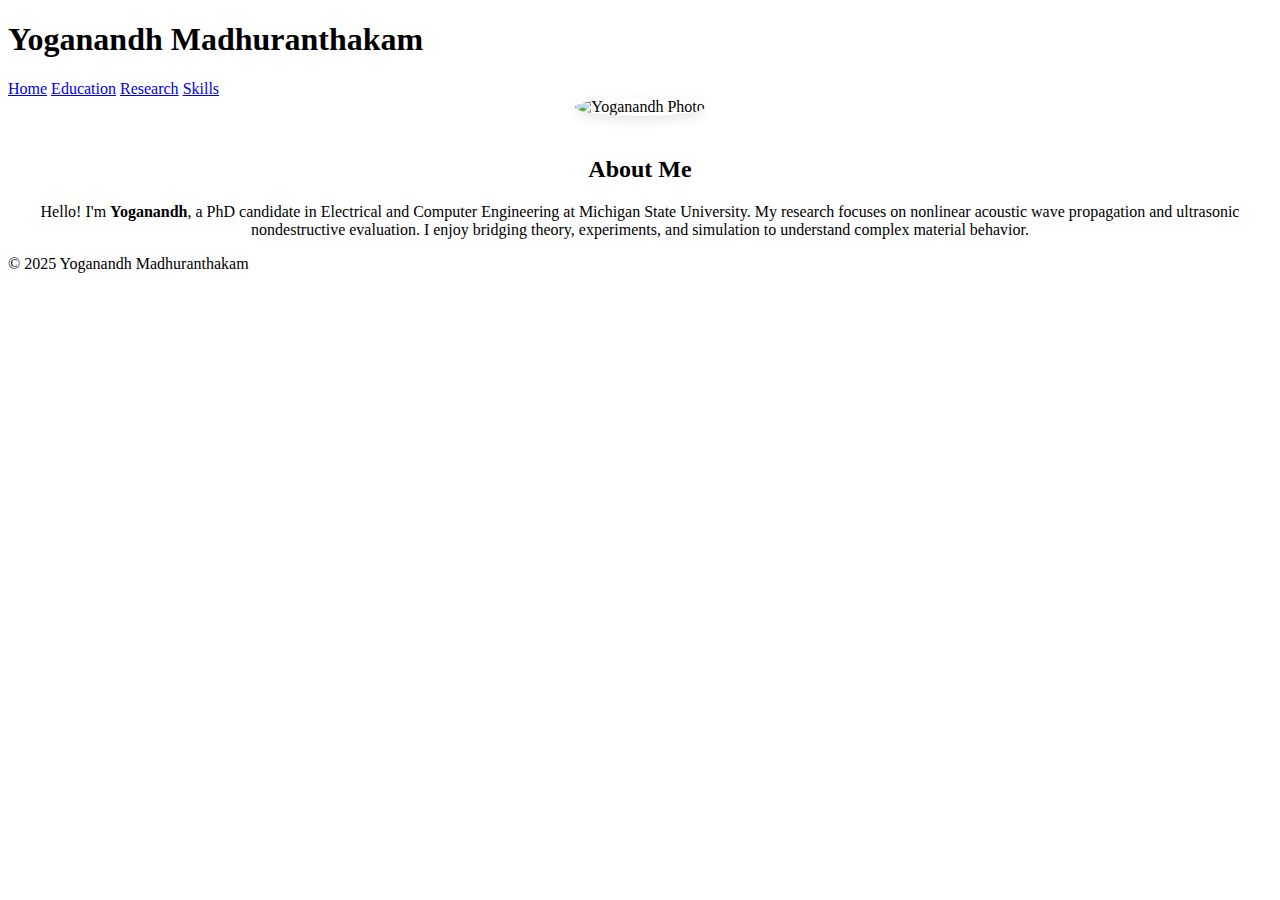
==== index.html @ ca3be44b "Create index.html" ====
<!DOCTYPE html>
<html lang="en">
<head>
  <meta charset="UTF-8" />
  <title>Yoganandh | Home</title>
  <link rel="stylesheet" href="style.css" />
</head>
<body>
  <header>
    <h1>Yoganandh Madhuranthakam</h1>
    <nav>
      <a href="index.html">Home</a>
      <a href="education.html">Education</a>
      <a href="research.html">Research</a>
      <a href="skills.html">Skills</a>
    </nav>
  </header>

  <main>
    <section style="text-align:center;">
      <img src="profile.jpg" alt="Yoganandh Photo" style="width:180px; height:180px; border-radius: 50%; box-shadow: 0 4px 12px rgba(0,0,0,0.1); margin-bottom: 20px;">
      <h2>About Me</h2>
      <p>Hello! I'm <strong>Yoganandh</strong>, a PhD candidate in Electrical and Computer Engineering at Michigan State University. My research focuses on nonlinear acoustic wave propagation and ultrasonic nondestructive evaluation. I enjoy bridging theory, experiments, and simulation to understand complex material behavior.</p>
    </section>
  </main>

  <footer>
    <p>© 2025 Yoganandh Madhuranthakam</p>
  </footer>
</body>
</html>
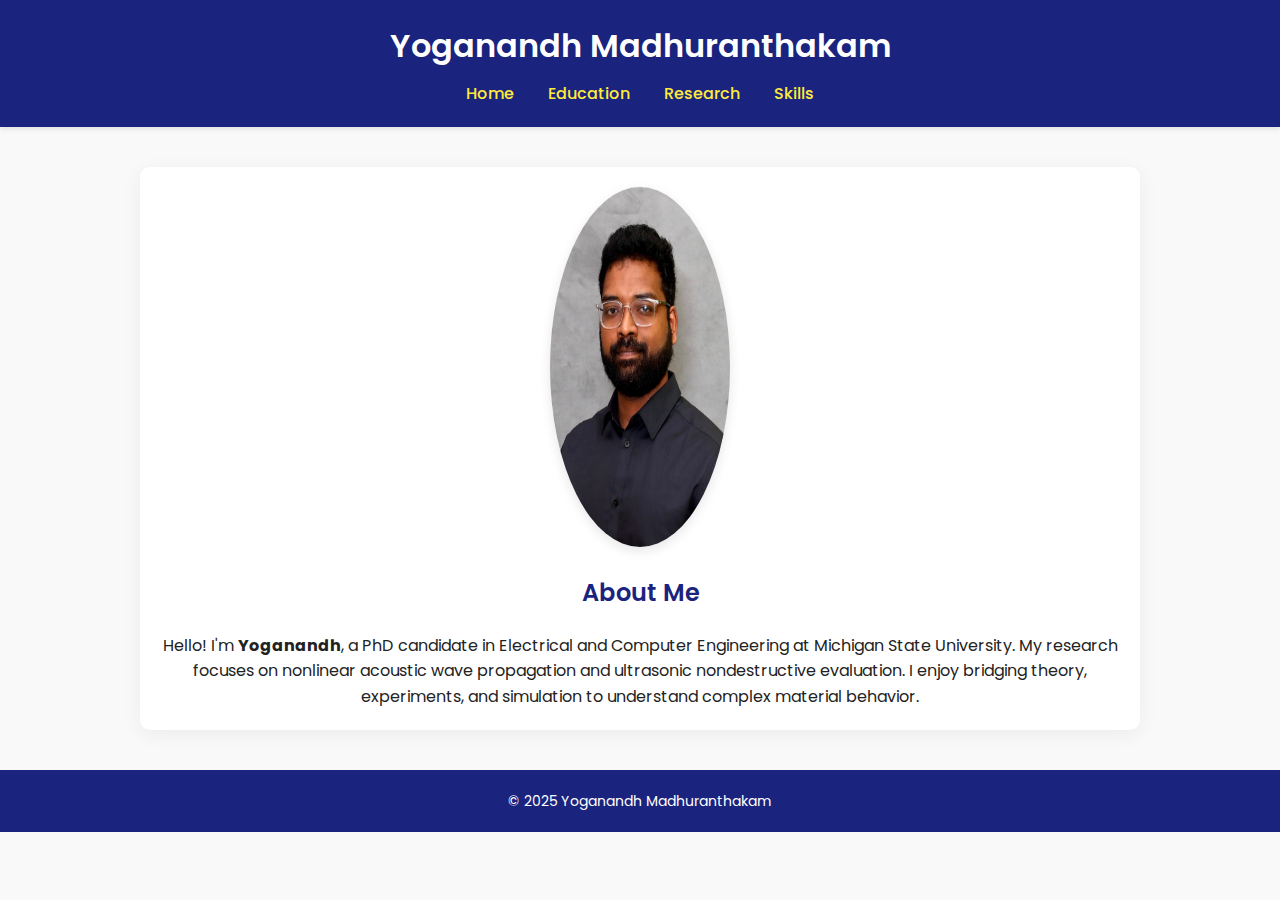
==== commit c1e5e700: "Update index.html" ====
--- a/index.html
+++ b/index.html
@@ -18,7 +18,7 @@
 
   <main>
     <section style="text-align:center;">
-      <img src="profile.jpg" alt="Yoganandh Photo" style="width:180px; height:180px; border-radius: 50%; box-shadow: 0 4px 12px rgba(0,0,0,0.1); margin-bottom: 20px;">
+      <img src="profile.jpg" alt="Yoganandh Photo" style="width:180px; height:360px; border-radius: 50%; box-shadow: 0 4px 12px rgba(0,0,0,0.1); margin-bottom: 20px;">
       <h2>About Me</h2>
       <p>Hello! I'm <strong>Yoganandh</strong>, a PhD candidate in Electrical and Computer Engineering at Michigan State University. My research focuses on nonlinear acoustic wave propagation and ultrasonic nondestructive evaluation. I enjoy bridging theory, experiments, and simulation to understand complex material behavior.</p>
     </section>
--- a/style.css
+++ b/style.css
@@ -0,0 +1,95 @@
+@import url('https://fonts.googleapis.com/css2?family=Poppins:wght@300;400;600&display=swap');
+
+* {
+  box-sizing: border-box;
+  margin: 0;
+  padding: 0;
+}
+
+body {
+  font-family: 'Poppins', sans-serif;
+  background-color: #f9f9f9;
+  color: #222;
+  line-height: 1.6;
+}
+
+header {
+  background-color: #1a237e;
+  color: white;
+  padding: 20px 0;
+  text-align: center;
+  position: sticky;
+  top: 0;
+  z-index: 1000;
+  box-shadow: 0 2px 5px rgba(0,0,0,0.1);
+}
+
+header h1 {
+  margin-bottom: 10px;
+  font-weight: 600;
+}
+
+nav {
+  margin-top: 10px;
+}
+
+nav a {
+  margin: 0 15px;
+  color: #ffeb3b;
+  text-decoration: none;
+  font-weight: 500;
+}
+
+nav a:hover {
+  color: #fff;
+  border-bottom: 2px solid #ffeb3b;
+}
+
+main {
+  max-width: 1000px;
+  margin: 40px auto;
+  padding: 20px;
+  background: white;
+  border-radius: 10px;
+  box-shadow: 0px 4px 20px rgba(0,0,0,0.06);
+}
+
+main h2 {
+  margin-bottom: 20px;
+  color: #1a237e;
+  font-weight: 600;
+}
+
+ul {
+  list-style-type: square;
+  padding-left: 20px;
+}
+
+ul li {
+  margin-bottom: 10px;
+}
+
+footer {
+  text-align: center;
+  padding: 20px;
+  background: #1a237e;
+  color: white;
+  font-size: 14px;
+  margin-top: 40px;
+}
+
+button, .button-link {
+  background-color: #1a237e;
+  color: white;
+  padding: 10px 18px;
+  text-decoration: none;
+  border: none;
+  border-radius: 5px;
+  font-weight: 500;
+  transition: 0.3s;
+}
+
+button:hover, .button-link:hover {
+  background-color: #3949ab;
+  cursor: pointer;
+}
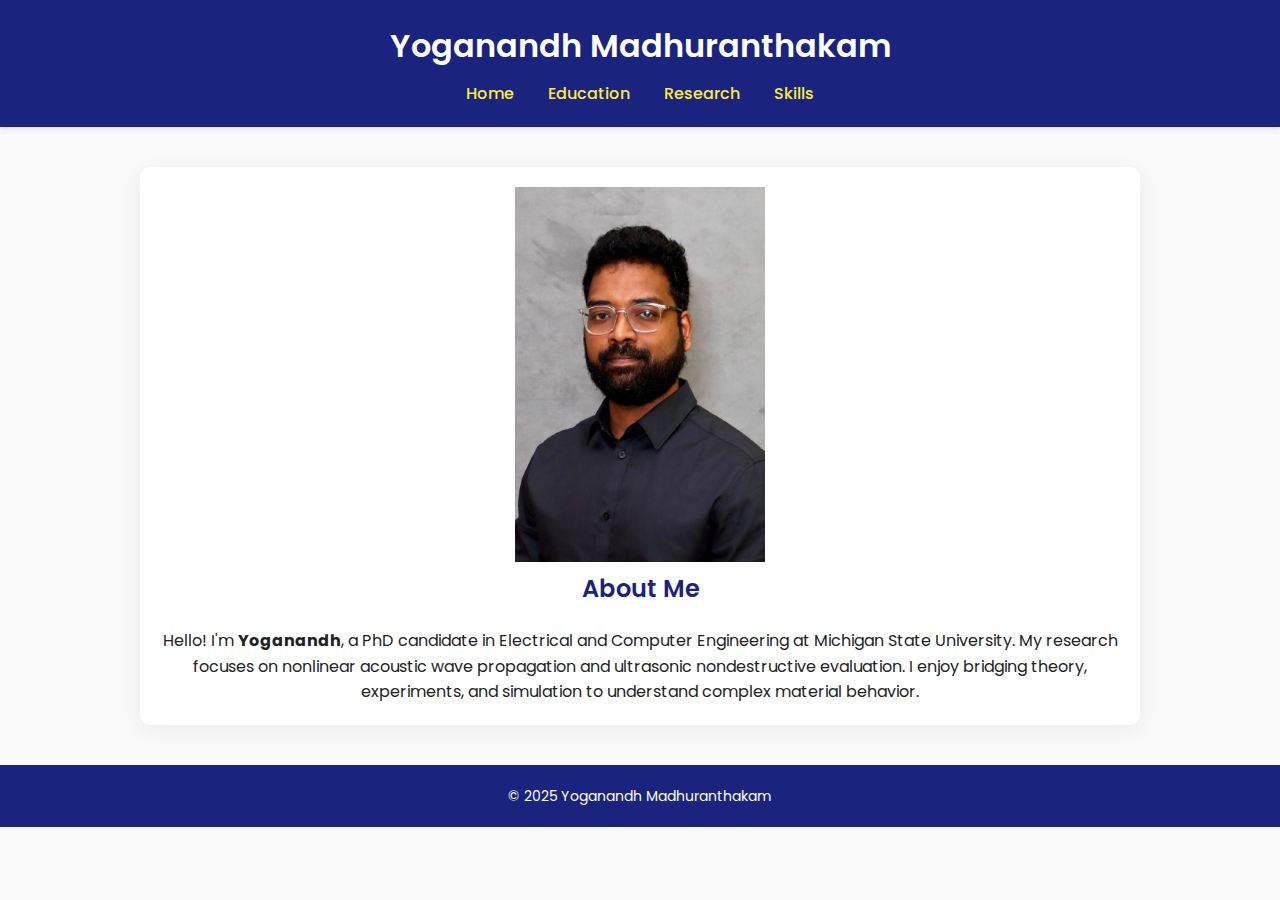
==== commit 066e08c8: "Update index.html" ====
--- a/index.html
+++ b/index.html
@@ -18,7 +18,7 @@
 
   <main>
     <section style="text-align:center;">
-      <img src="profile.jpg" alt="Yoganandh Photo" style="width:180px; height:360px; border-radius: 50%; box-shadow: 0 4px 12px rgba(0,0,0,0.1); margin-bottom: 20px;">
+   <img src="profile.jpg" style="width: 250px; height: auto; object-fit: contain;">
       <h2>About Me</h2>
       <p>Hello! I'm <strong>Yoganandh</strong>, a PhD candidate in Electrical and Computer Engineering at Michigan State University. My research focuses on nonlinear acoustic wave propagation and ultrasonic nondestructive evaluation. I enjoy bridging theory, experiments, and simulation to understand complex material behavior.</p>
     </section>
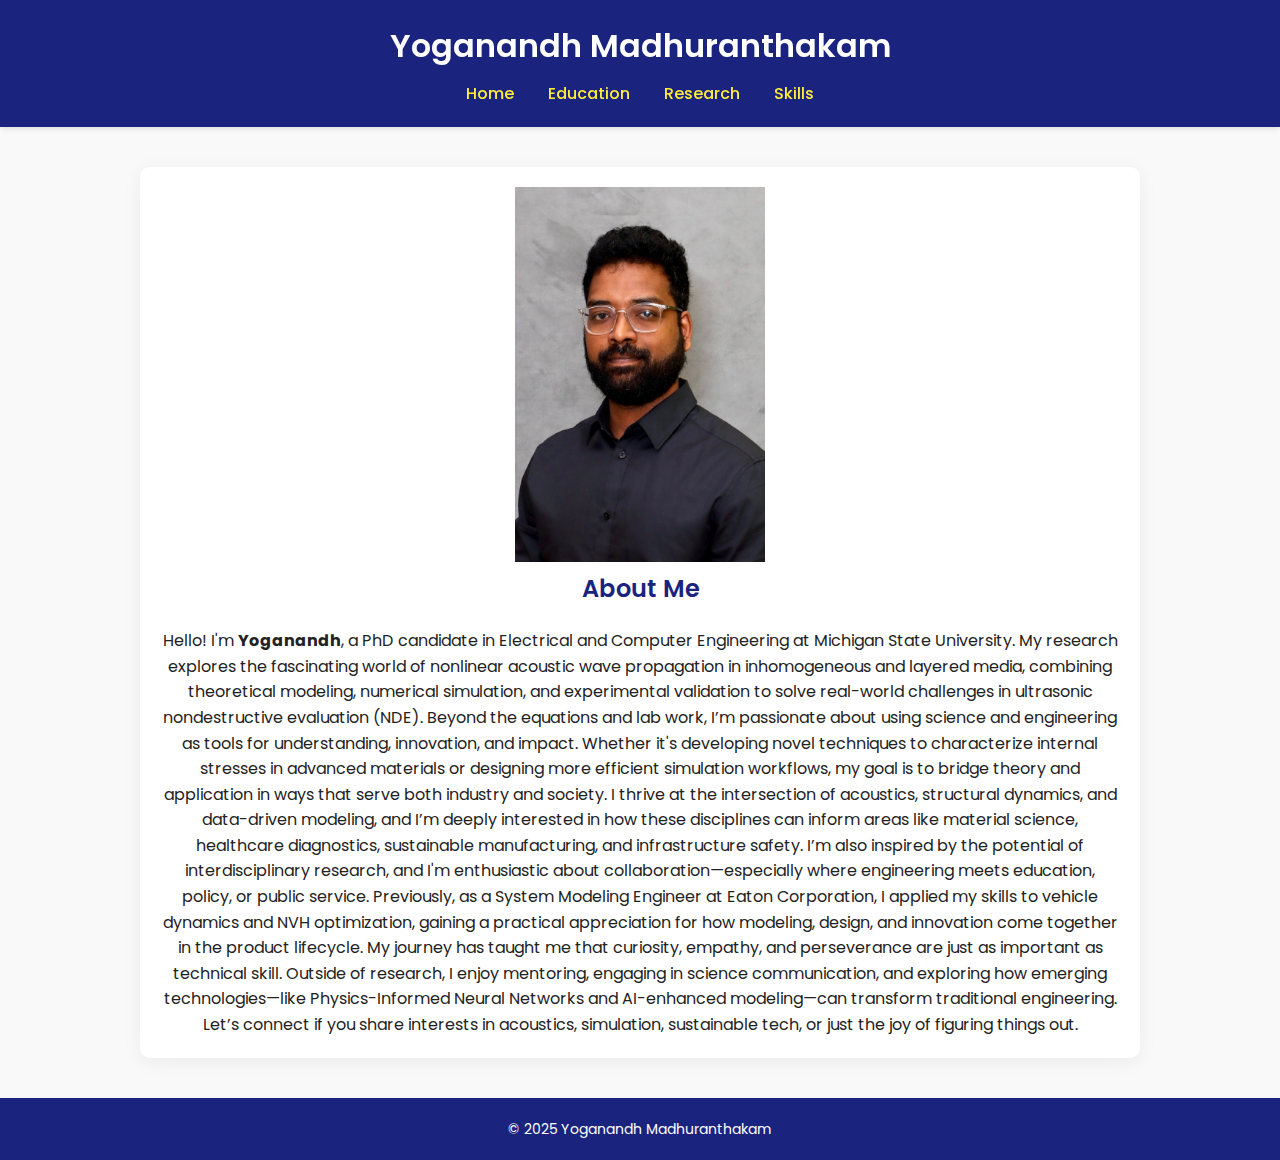
==== commit ba2e9582: "Update index.html" ====
--- a/index.html
+++ b/index.html
@@ -20,7 +20,17 @@
     <section style="text-align:center;">
    <img src="profile.jpg" style="width: 250px; height: auto; object-fit: contain;">
       <h2>About Me</h2>
-      <p>Hello! I'm <strong>Yoganandh</strong>, a PhD candidate in Electrical and Computer Engineering at Michigan State University. My research focuses on nonlinear acoustic wave propagation and ultrasonic nondestructive evaluation. I enjoy bridging theory, experiments, and simulation to understand complex material behavior.</p>
+      <p>Hello! I'm <strong>Yoganandh</strong>, a PhD candidate in Electrical and Computer Engineering at Michigan State University. My research explores the fascinating world of nonlinear acoustic wave propagation in inhomogeneous and layered media, combining theoretical modeling, numerical simulation, and experimental validation to solve real-world challenges in ultrasonic nondestructive evaluation (NDE).
+
+Beyond the equations and lab work, I’m passionate about using science and engineering as tools for understanding, innovation, and impact. Whether it's developing novel techniques to characterize internal stresses in advanced materials or designing more efficient simulation workflows, my goal is to bridge theory and application in ways that serve both industry and society.
+
+I thrive at the intersection of acoustics, structural dynamics, and data-driven modeling, and I’m deeply interested in how these disciplines can inform areas like material science, healthcare diagnostics, sustainable manufacturing, and infrastructure safety. I’m also inspired by the potential of interdisciplinary research, and I'm enthusiastic about collaboration—especially where engineering meets education, policy, or public service.
+
+Previously, as a System Modeling Engineer at Eaton Corporation, I applied my skills to vehicle dynamics and NVH optimization, gaining a practical appreciation for how modeling, design, and innovation come together in the product lifecycle. My journey has taught me that curiosity, empathy, and perseverance are just as important as technical skill.
+
+Outside of research, I enjoy mentoring, engaging in science communication, and exploring how emerging technologies—like Physics-Informed Neural Networks and AI-enhanced modeling—can transform traditional engineering.
+
+Let’s connect if you share interests in acoustics, simulation, sustainable tech, or just the joy of figuring things out.</p>
     </section>
   </main>
 
